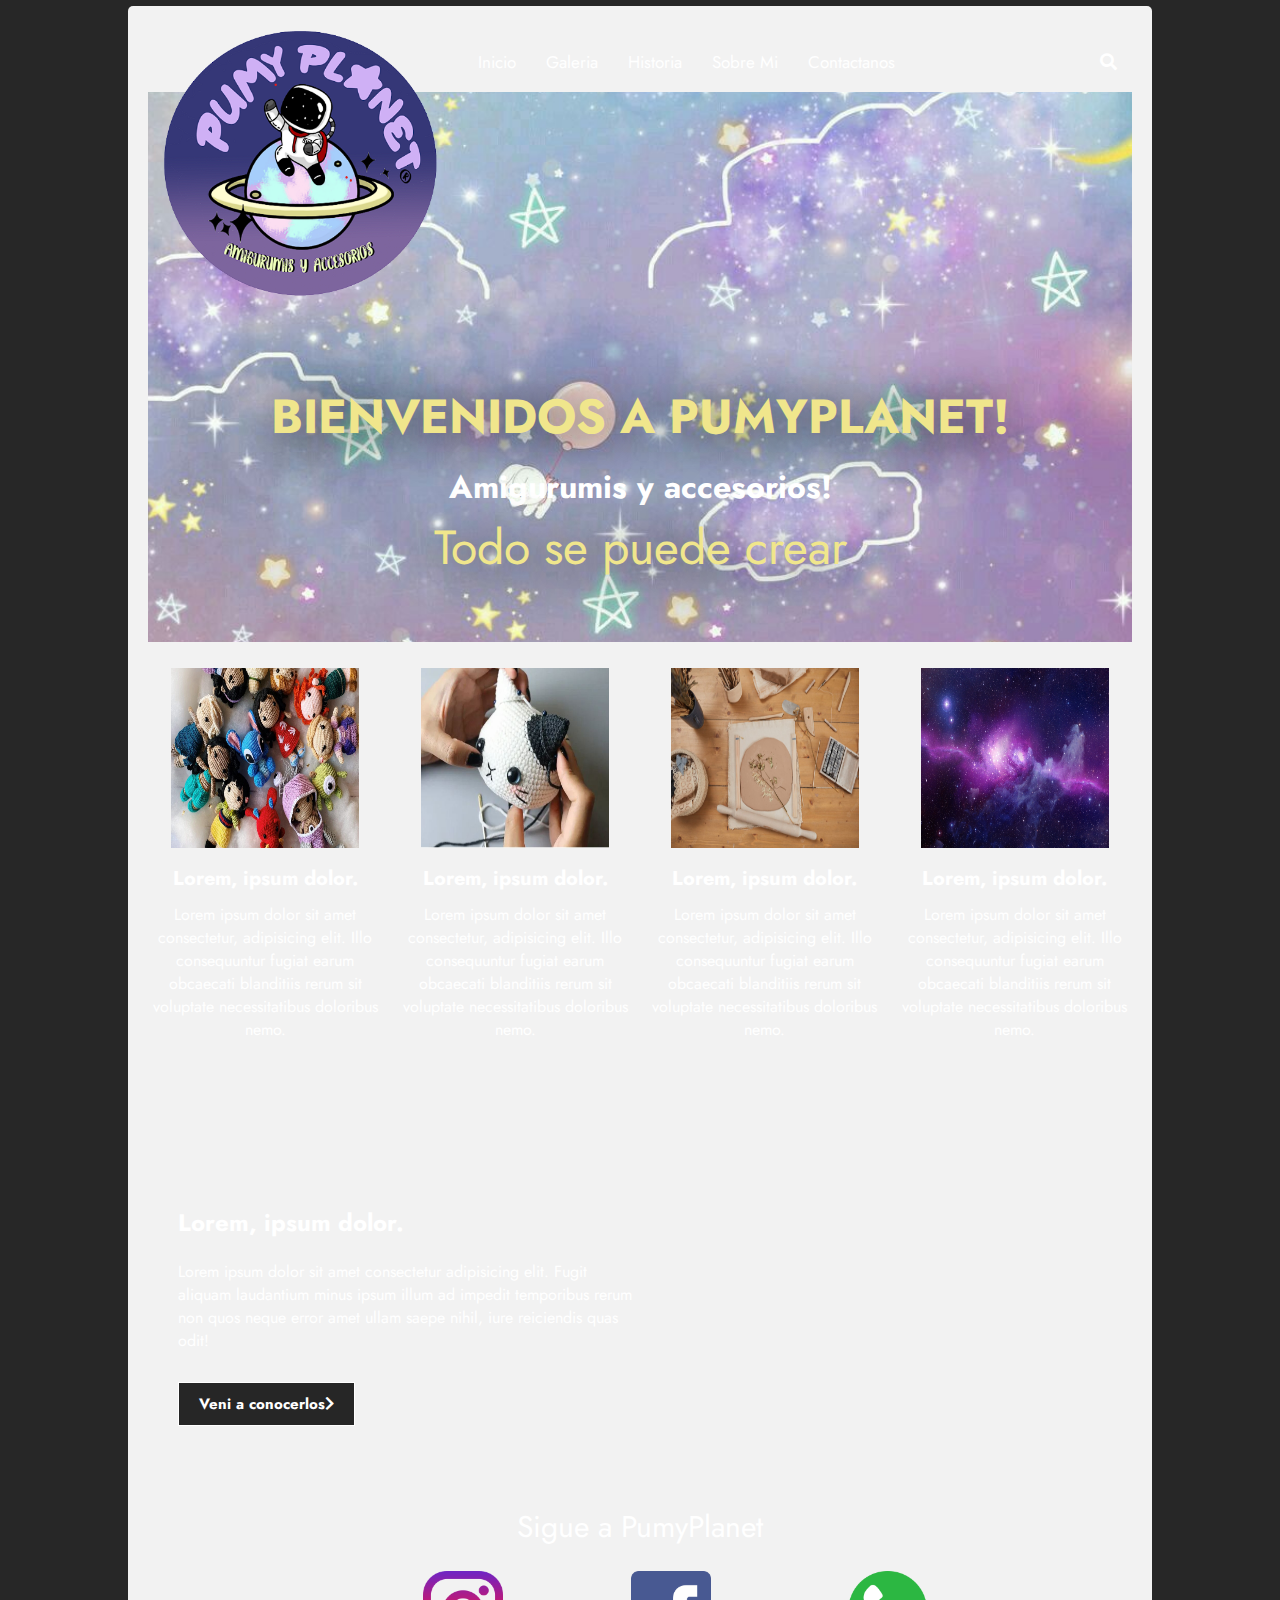
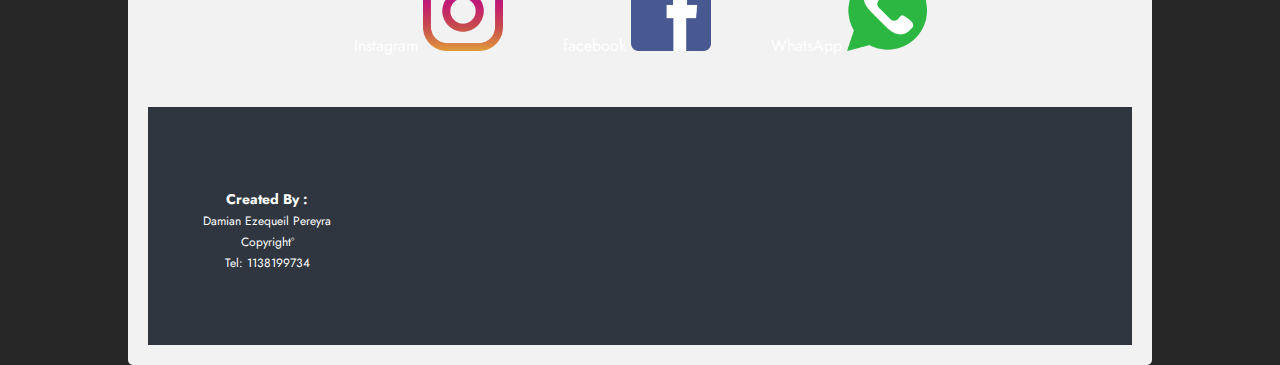
==== index.html @ bd74acfd "cd proyect" ====
<!DOCTYPE html>
<html lang="es">
  <head>
    <meta charset="UTF-8" />
    <meta name="viewport" content="width=device-width, initial-scale=1.0" />
    <meta http-equiv="X-UA-Compatible" content="ie=edge" />
    <title>PumyPlanet</title>
    
    <link
      rel="stylesheet"
      href="https://cdnjs.cloudflare.com/ajax/libs/font-awesome/5.13.0/css/all.min.css"
    />
  
    <link
      href="https://fonts.googleapis.com/css2?family=Jost:ital,wght@0,300;0,400;0,500;1,400&display=swap"
      rel="stylesheet"
    />
  
    <link rel="stylesheet" href="./css/styles.css" />
    <link rel="icon" href="img/pumi_planet.png">
  </head>

  <body>
    <div class="menu-btn">
      <i class="fas fa-bars"></i>
    </div>

    <div class="container">
      <nav class="nav-main">
        <img src="/img/pumi_planet.png" alt="Icon Brnad" class="nav-brand" />
        
        <ul class="nav-menu">
          <li><a href="/index.html">Inicio</a></li>
          <li><a href="/galery.html">Galeria</a></li>
          <li><a href="/history.html">Historia</a></li>
          <li><a href="/aboutme.html">Sobre Mi</a></li>
          <li><a href="/contact.html">Contactanos</a></li>
        </ul>
        <ul class="nav-menu-right">
          <li>
            <a href="#"> <i class="fas fa-search"></i></a>
          </li>
        
        </ul>
      </nav>

     
      <header class="showcase">
        
        <h2>BIENVENIDOS A PUMYPLANET!</h2>
        <h1>Amigurumis y accesorios!</h1>
        <p>
     Todo se puede crear
        </p>
      
       
      </header>

      <div class="news-cards">
        <div>
          <img src="./img/articulo1.jpg" alt="" />
          <h3>Lorem, ipsum dolor.</h3>
          <p>
            Lorem ipsum dolor sit amet consectetur, adipisicing elit. Illo
            consequuntur fugiat earum obcaecati blanditiis rerum sit voluptate
            necessitatibus doloribus nemo.
          </p>
          <a href=""
            >Mas información <i class="fas fa-angle-double-right"></i
          ></a>
        </div>
        <div>
          <img src="./img/articulo2.JPG" alt="" />
          <h3>Lorem, ipsum dolor.</h3>
          <p>
            Lorem ipsum dolor sit amet consectetur, adipisicing elit. Illo
            consequuntur fugiat earum obcaecati blanditiis rerum sit voluptate
            necessitatibus doloribus nemo.
          </p>
          <a href=""
            >Mas información <i class="fas fa-angle-double-right"></i
          ></a>
        </div>
        <div>
          <img src="./img/articulo3.jpg" alt="" />
          <h3>Lorem, ipsum dolor.</h3>
          <p>
            Lorem ipsum dolor sit amet consectetur, adipisicing elit. Illo
            consequuntur fugiat earum obcaecati blanditiis rerum sit voluptate
            necessitatibus doloribus nemo.
          </p>
          <a href=""
            >Mas información <i class="fas fa-angle-double-right"></i
          ></a>
        </div>
        <div>
          <img src="./img//headerpumy.jpg" alt="" />
          <h3>Lorem, ipsum dolor.</h3>
          <p>
            Lorem ipsum dolor sit amet consectetur, adipisicing elit. Illo
            consequuntur fugiat earum obcaecati blanditiis rerum sit voluptate
            necessitatibus doloribus nemo.
          </p>
          <a href=""
            >Mas información <i class="fas fa-angle-double-right"></i
          ></a>
        </div>
      </div>

      <div class="cards-banner-one">
        <div class="content">
          <h2>Lorem, ipsum dolor.</h2>
          <p>
            Lorem ipsum dolor sit amet consectetur adipisicing elit. Fugit
            aliquam laudantium minus ipsum illum ad impedit temporibus rerum non
            quos neque error amet ullam saepe nihil, iure reiciendis quas odit!
          </p>
          <a href="" class="btn"
            >Veni a conocerlos<i class="fas fa-chevron-right"></i
          ></a>
        </div>
      </div>

    

     
    <div class="socials">

      <section class="social">
        <p>Sigue a PumyPlanet</p>
        <div class="links">
          
            <a href="https://www.instagram.com/pumy.planet/" target="_blank"
              >Instagram <img src="/img/instalogo.png" alt=""></a
            >
         
            <a
              href="https://www.facebook.com/Pumy-Planet-100569625677341/"
              target="_blank"
              >facebook <img src="/img/facelogo.png" alt=""></a
            >
          
            <a
              href="https://wa.me/5491141641355?text=Hola!,%20tengo%20interes%20por%20uno,
              %20de%20tus%20productos,%20espero%20respuesta.%20Muchas%20Gracias!."
              target="_blank"
              >WhatsApp <img src="/img/wapplogo.png" alt=""></a
            >
          
        </div>
      </section>
    </div>
    <footer class="footer">
 
    <div class="footer-links">
      <div class="footer-container">
        <ul>
          <li>
            <a href=""><h3>Created By :</h3></a>
          </li>
          <li><a href="">Damian Ezequeil Pereyra</a></li>
          <li><a href="">Copyrightº</a></li>
          <li><a href="">Tel: 1138199734</a></li>
          
        </ul>
        <ul>

      </div>
     
       
      </footer>

      
    </div>
  </body>
</html>
---- css/styles.css ----
* {
  box-sizing: border-box;
  margin: 0;
  margin-top: 3px;
  padding: 0;
}

body {
  background: #000000;
  color: #ffffff;

  background-color: #272727;
  background-image: url(https://wallpapercave.com/uwp/uwp1712384.jpeg);

  font-family: "Jost", sans-serif;
}

a {
  color: #ffffff;
  text-decoration: none;
}

ul {
  list-style: none;
}

.container {
  width: 80%;
  margin: auto;
  padding: 10px;
  background: rgb(104 62 97 / 91%);
  background-image: url(https://www.xtrafondos.com/wallpapers/vertical/galaxia-en-el-espacio-4052.jpg);
  background-repeat: no-repeat;
  background-size: cover;
  background-attachment: fixed;
  background-position-y: bottom;
}

.nav-main {
  font-size: 17px;
  display: flex;
  justify-content: space-between;
  align-items: center;
  height: 60px;
  padding: 20px 0;
}

.nav-brand {
  width: 300px;
  padding-top: 200px;
}

.nav-main ul {
  display: flex;
}

.nav-main ul li {
  padding: 15px;
}

.nav-main ul li a:hover {
  border-bottom: 1px solid #ffffff;
}

.nav-main ul.nav-menu {
  flex: 1;
  margin-left: 15px;
}

.menu-btn {
  margin-top: 15px;
  position: absolute;
  cursor: pointer;
  top: 15px;
  right: 30px;
  z-index: 2;
  font-size: 1.8rem;
  display: none;
}

.showcase {
  width: 100%;
  height: 550px;

  background: url("../img/galaxiakawaii.jpg") no-repeat center center/cover;
  padding-bottom: 0px;
  padding: 50px;
  display: flex;
  flex-direction: column;
  align-items: center;
  justify-content: flex-end;

  background-attachment: fixed;
}

.btn {
  cursor: pointer;
  display: inline-block;
  border: 0;
  font-weight: bold;
  padding: 10px 20px;
  background: #262626;
  color: #ffffff;
  font-size: 15px;
  border: 1px solid #ffffff;
  margin: 10px 0;
}

.btn:hover {
  opacity: 0.6;
}

.showcase h2,
.showcase p {
  margin-bottom: 10px;
  color: khaki;
  text-shadow: 5px 5px 50px #000;
  font-size: 3rem;

 /* -webkit-text-stroke: 2px rgb(253, 255, 122);*/
}

.news-cards {
  display: grid;
  grid-template-columns: repeat(4, 1fr);
  gap: 15px;
  margin: 10px 0;
  margin-bottom: 30px;
  margin-top: 20px;
  text-align: center;
}

.news-cards img {
  width: 80%;
  height: 180px;
  align-items: center;
}

.news-cards h3 {
  font-size: 20px;
  margin: 10px 0;
}

.news-cards a {
  padding: 5px 7px;
  color: #f2f2f2;
  text-transform: uppercase;
  display: inline-block;
  font-size: small;
  align-items: center;
  border: 1px solid #f2f2f2;
  border-radius: 3px;
}

.news-cards a:hover {
  text-decoration: underline;
}

.cards-banner-one {
  width: 100%;
  height: 350px;
  background: url("../img/galaxiakawaii.jpg") no-repeat center center/cover;
  background-attachment: fixed;
  margin-bottom: 20px;
}

.cards-banner-one .content {
  width: 50%;
  padding: 90px 0 0 30px;
  color: #ffffff;
}

.cards-banner-one p,
.cards-banner-one h2 {
  margin: 10px 0 20px 0;
}

/* Cards banner one */
.cards-banner-two {
  width: 100%;
  height: 350px;

  margin-bottom: 30px;
}

.cards-banner-two .content {
  width: 50%;
  padding: 90px 0 0 30px;
  color: #ffffff;
}

.cards-banner-two p,
.cards-banner-two h2 {
  margin: 10px 0 20px 0;
}

.social {
  margin: 50px;
}

.social p {
  text-align: center;
  font-size: 30px;
  margin-bottom: 20px;
}

.links {
  display: flex;
  align-items: center;
  justify-content: center;
}

.links a {
  margin: 0 30px;
}

.links a i {
  font-size: 3rem;
}

.footer-links {
  background: #2f3640;
  color: #616161;
  font-size: 12px;
  padding: 53px 0;
}

.footer-container {
  display: grid;
  grid-template-columns: repeat(4, 1fr);
  gap: 10px;
  align-items: flex-start;
  justify-content: center;
}

.footer-container ul {
  margin: 0 auto;
}

.footer {
  background: #2f3640;
  color: #616161;
  font-size: 18px;
  padding: 20px 0;
  text-align: center;
}


@media (max-width: 858px) {
  .menu-btn {
    display: block;
  }

  .container {
    width: 95%;
    padding: 8px;
  }

  .nav-main ul.nav-menu {
    display: block;
    position: absolute;
    top: 0;
    left: 0;
    background: #2f3640;
    height: 100%;
    padding: 20px;
    transform: translateX(-300px);
    transition: transform 0.5s ease-in-out;
    opacity: 0.9;
  }

  .nav-main ul.nav-menu.show {
    transform: translateX(-15px);
  }

  .nav-main ul.nav-menu li {
    padding: 20px;
  }

  .nav-main ul.nav-menu-right {
    margin-right: 50px;
  }

  .news-cards {
    grid-template-columns: repeat(2, 1fr);
  }

  .cards-banner-one,
  .cards-banner-two {
    height: 420px;
  }

  .cards-banner-one .content,
  .cards-banner-two .content {
    width: 80%;
  }
}

@media (max-width: 450px) {
  .news-cards {
    grid-template-columns: 1fr;
  }

  .news-cards img {
    height: 260px;
  }

  .cards-banner-one,
  .cards-banner-two {
    height: 450px;
  }

  .footer-links .footer-container {
    grid-template-columns: repeat(2, 1fr);
    gap: 20px;
    font-size: 14px;
  }

 
}

input[type="text"],
select,
textarea {
  width: 100%;
  padding: 12px;
  border: 1px solid #ccc;
  border-radius: 4px;
  box-sizing: border-box;
  margin-top: 6px;
  margin-bottom: 16px;
  resize: vertical;
}

input[type="submit"] {
  background-color: #04aa6d;
  color: white;
  padding: 12px 20px;
  border: none;
  border-radius: 4px;
  cursor: pointer;
}

input[type="submit"]:hover {
  background-color: #45a049;
}

.container {
  border-radius: 5px;
  background-color: #f2f2f2;
  padding: 20px;
}
.news-cards .container {
  border: 3px solid #000000;
  box-shadow: 0px 9px 21px 6px rgba(0, 0, 0, 0.5);
  padding: 2em;
  overflow: none !important;
  background-color: rgba(250, 196, 255, 0.811);
  align-items: center;
}

.news-cards img {
  transition: transform 0.2s;
}

.news-cards img:hover {
  transform: scale(1.2);
}

.links img {
  width: 80px;
}

h2 {
  animation: fadeIn 8s;
}
h1 {
  animation: fadeIn 6s;
}

.showcase p {
  animation: fadeIn 8s;
}

@keyframes fadeIn {
  0% {
    opacity: 0;
  }
  100% {
    opacity: 1;
  }
}

@media (max-width: 586px) {

  .showcase p {
    display: none;
    text-align: center;
  }

  .showcase h2 {
    text-align: center;
    font-size: 2rem;
  }
  .showcase h1 {
    text-align: center;
    font-size: 2rem;
    padding-bottom: 20px;
    padding-top: 30px;
  }

 .nav-brand {
    padding-left: 50px;
  }
  .links {
    display: grid;
    grid-template-columns: 1fr;


  } 
  .links img {
   
    width: 100px;
    padding: -200px;
    text-align: center;


  }

}
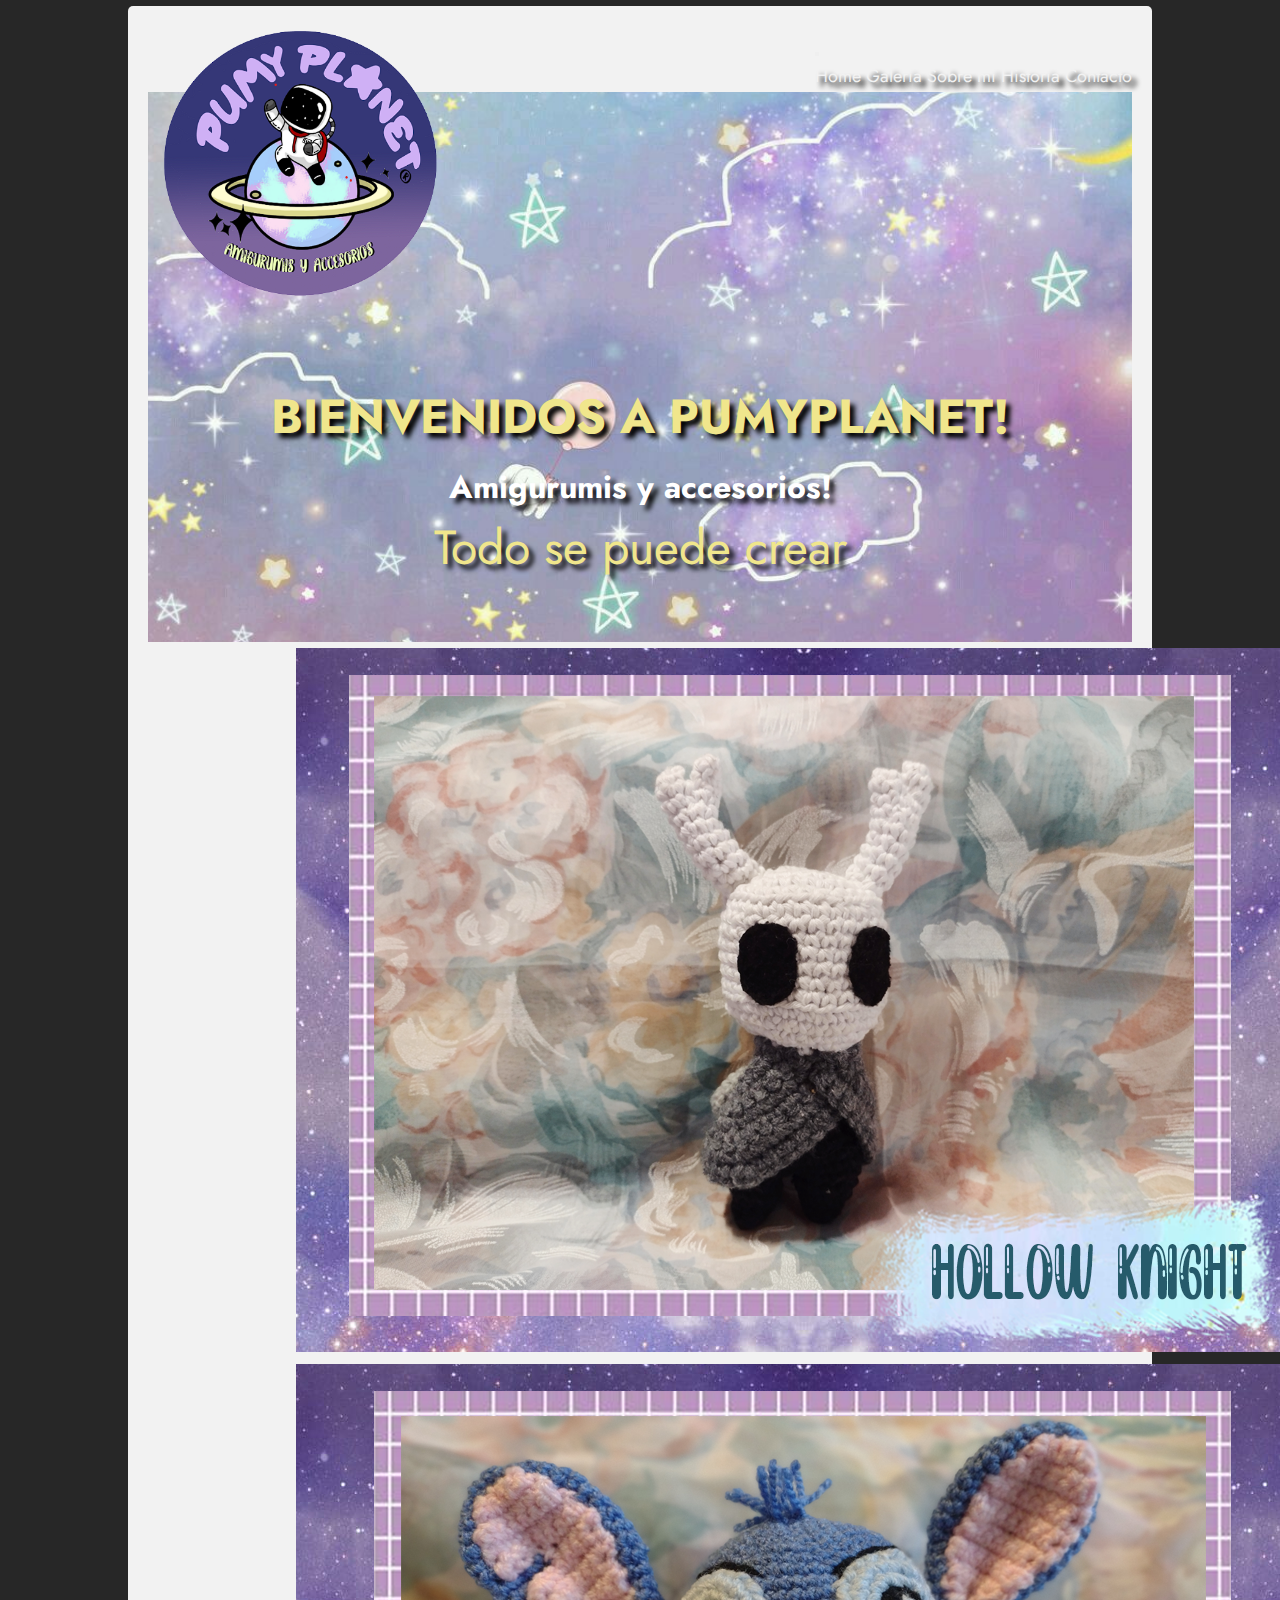
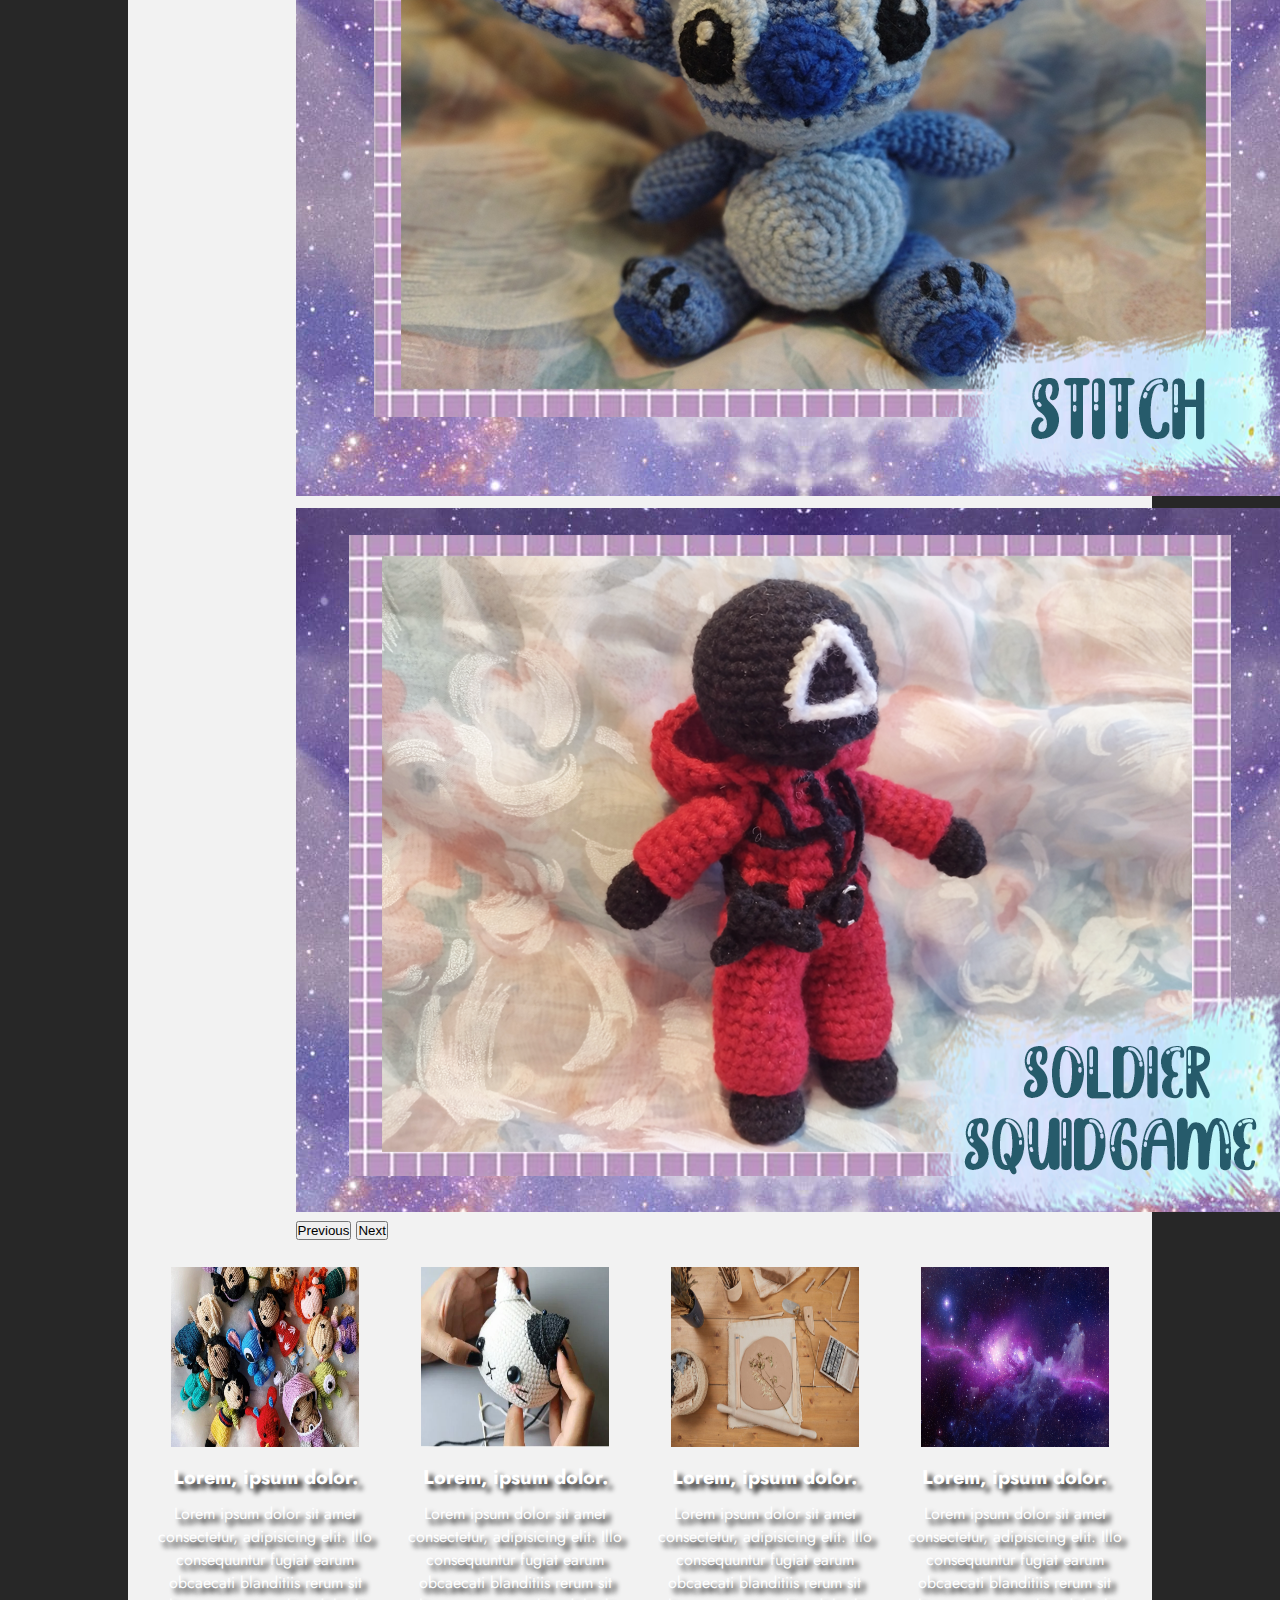
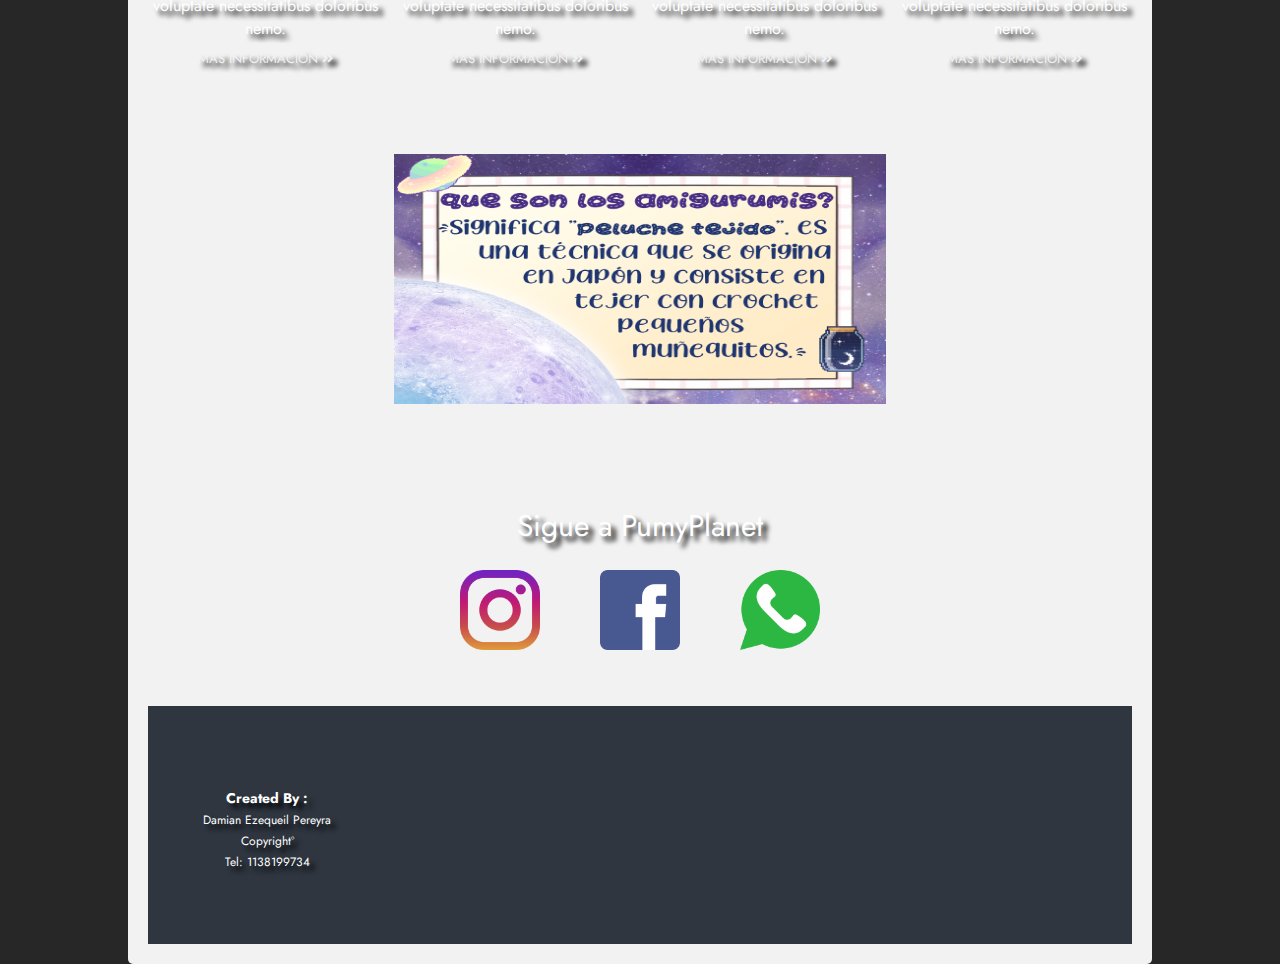
==== commit 4af126b8: "agrego bootstrap" ====
--- a/index.html
+++ b/index.html
@@ -15,33 +15,37 @@
       href="https://fonts.googleapis.com/css2?family=Jost:ital,wght@0,300;0,400;0,500;1,400&display=swap"
       rel="stylesheet"
     />
-  
+  <!-- CSS only -->
+<link href="https://cdn.jsdelivr.net/npm/bootstrap@5.2.0/dist/css/bootstrap.min.css" rel="stylesheet" integrity="sha384-gH2yIJqKdNHPEq0n4Mqa/HGKIhSkIHeL5AyhkYV8i59U5AR6csBvApHHNl/vI1Bx" crossorigin="anonymous">
     <link rel="stylesheet" href="./css/styles.css" />
     <link rel="icon" href="img/pumi_planet.png">
   </head>
 
   <body>
-    <div class="menu-btn">
-      <i class="fas fa-bars"></i>
-    </div>
-
+  
+
+  
     <div class="container">
       <nav class="nav-main">
-        <img src="/img/pumi_planet.png" alt="Icon Brnad" class="nav-brand" />
-        
-        <ul class="nav-menu">
-          <li><a href="/index.html">Inicio</a></li>
-          <li><a href="/galery.html">Galeria</a></li>
-          <li><a href="/history.html">Historia</a></li>
-          <li><a href="/aboutme.html">Sobre Mi</a></li>
-          <li><a href="/contact.html">Contactanos</a></li>
-        </ul>
-        <ul class="nav-menu-right">
-          <li>
-            <a href="#"> <i class="fas fa-search"></i></a>
-          </li>
-        
-        </ul>
+        <img src="./img/pumi_planet.png" alt="Icon Brnad" class="nav-brand" />
+        <nav class="navbar navbar-expand-lg bg-transparent">
+          <div class="container-fluid">
+          
+            <button class="navbar-toggler" type="button" data-bs-toggle="collapse" data-bs-target="#navbarColor01" aria-controls="navbarColor01" aria-expanded="false" aria-label="Toggle navigation">
+              <span class="navbar-toggler-icon "></span>
+            </button>
+            <div class="collapse navbar-collapse" id="navbarNavAltMarkup">
+              <div class="navbar-nav">
+                <a class="nav-link active" aria-current="page" href="./index.html">Home</a>
+                <a class="nav-link" href="./galery.html">Galeria</a>
+                <a class="nav-link" href="./aboutme.html">Sobre mi</a>
+                <a class="nav-link" href="./history.html">Historia</a>
+                <a class="nav-link" href="./contact.html">Contacto</a>
+                
+              </div>
+            </div>
+          </div>
+        </nav>
       </nav>
 
      
@@ -52,9 +56,31 @@
         <p>
      Todo se puede crear
         </p>
+
       
        
       </header>
+      <div id="carouselExampleInterval" class="carousel slide" data-bs-ride="carousel">
+        <div class="carousel-inner">
+          <div class="carousel-item active" data-bs-interval="2000">
+            <img src="./img/Hollow_knight1.png" class="d-block w-100" alt="...">
+          </div>
+          <div class="carousel-item" data-bs-interval="2000">
+            <img src="./img/Stitch1.png" class="d-block w-100" alt="...">
+          </div>
+          <div class="carousel-item" data-bs-interval="2000">
+            <img src="./img/soldier01.png" class="d-block w-100" alt="...">
+          </div>
+        </div>
+        <button class="carousel-control-prev" type="button" data-bs-target="#carouselExampleInterval" data-bs-slide="prev">
+          <span class="carousel-control-prev-icon" aria-hidden="true"></span>
+          <span class="visually-hidden">Previous</span>
+        </button>
+        <button class="carousel-control-next" type="button" data-bs-target="#carouselExampleInterval" data-bs-slide="next">
+          <span class="carousel-control-next-icon" aria-hidden="true"></span>
+          <span class="visually-hidden">Next</span>
+        </button>
+      </div>
 
       <div class="news-cards">
         <div>
@@ -108,17 +134,13 @@
       </div>
 
       <div class="cards-banner-one">
-        <div class="content">
-          <h2>Lorem, ipsum dolor.</h2>
-          <p>
-            Lorem ipsum dolor sit amet consectetur adipisicing elit. Fugit
-            aliquam laudantium minus ipsum illum ad impedit temporibus rerum non
-            quos neque error amet ullam saepe nihil, iure reiciendis quas odit!
-          </p>
-          <a href="" class="btn"
-            >Veni a conocerlos<i class="fas fa-chevron-right"></i
-          ></a>
-        </div>
+        
+          
+       <div>
+         <img src="./img/que_son_00.png" alt="">
+        
+          </div>
+       
       </div>
 
     
@@ -131,20 +153,20 @@
         <div class="links">
           
             <a href="https://www.instagram.com/pumy.planet/" target="_blank"
-              >Instagram <img src="/img/instalogo.png" alt=""></a
+              > <img src="./img/instalogo.png" alt=""></a
             >
          
             <a
               href="https://www.facebook.com/Pumy-Planet-100569625677341/"
               target="_blank"
-              >facebook <img src="/img/facelogo.png" alt=""></a
+              > <img src="./img/facelogo.png" alt=""></a
             >
           
             <a
               href="https://wa.me/5491141641355?text=Hola!,%20tengo%20interes%20por%20uno,
               %20de%20tus%20productos,%20espero%20respuesta.%20Muchas%20Gracias!."
               target="_blank"
-              >WhatsApp <img src="/img/wapplogo.png" alt=""></a
+              > <img src="./img/wapplogo.png" alt=""></a
             >
           
         </div>
@@ -172,5 +194,7 @@
 
       
     </div>
+    <!-- JavaScript Bundle with Popper -->
+<script src="https://cdn.jsdelivr.net/npm/bootstrap@5.2.0/dist/js/bootstrap.bundle.min.js" integrity="sha384-A3rJD856KowSb7dwlZdYEkO39Gagi7vIsF0jrRAoQmDKKtQBHUuLZ9AsSv4jD4Xa" crossorigin="anonymous"></script>
   </body>
 </html>
--- a/css/styles.css
+++ b/css/styles.css
@@ -13,6 +13,7 @@
   background-image: url(https://wallpapercave.com/uwp/uwp1712384.jpeg);
 
   font-family: "Jost", sans-serif;
+  text-shadow: 5px 5px 5px #000;
 }
 
 a {
@@ -114,8 +115,9 @@
 .showcase p {
   margin-bottom: 10px;
   color: khaki;
-  text-shadow: 5px 5px 50px #000;
+  text-shadow: 5px 5px 5px #000;
   font-size: 3rem;
+  text-align: center;
 
  /* -webkit-text-stroke: 2px rgb(253, 255, 122);*/
 }
@@ -157,11 +159,24 @@
 }
 
 .cards-banner-one {
+  
   width: 100%;
   height: 350px;
   background: url("../img/galaxiakawaii.jpg") no-repeat center center/cover;
   background-attachment: fixed;
   margin-bottom: 20px;
+}
+
+.cards-banner-one img {
+  display: block;
+  width: 50%;
+  height: 400px;
+  align-items: center;
+  margin: auto;
+  padding-top: 50px;
+  padding-bottom: 100px;
+
+
 }
 
 .cards-banner-one .content {
@@ -246,7 +261,7 @@
 }
 
 
-@media (max-width: 858px) {
+@media (max-width: 900px) {
   .menu-btn {
     display: block;
   }
@@ -296,7 +311,7 @@
   }
 }
 
-@media (max-width: 450px) {
+@media (max-width: 500px) {
   .news-cards {
     grid-template-columns: 1fr;
   }
@@ -315,6 +330,17 @@
     gap: 20px;
     font-size: 14px;
   }
+  .nav-brand {
+    width: 300px;
+    padding-top: 10px;
+    margin: auto;
+  }
+
+  .carousel {
+    
+      width: 200px;
+      height: 200px;
+    }
 
  
 }
@@ -400,13 +426,15 @@
 
   .showcase h2 {
     text-align: center;
-    font-size: 2rem;
+    font-size: 2.3rem;
+    padding-bottom: 4px;
   }
   .showcase h1 {
     text-align: center;
     font-size: 2rem;
     padding-bottom: 20px;
     padding-top: 30px;
+    text-shadow: 5px 5px 5px #000;
   }
 
  .nav-brand {
@@ -427,4 +455,21 @@
 
   }
 
+}
+
+.carousel {
+margin: auto;
+  width: 70%;
+  height: 60%;
+}
+
+.navbar-nav a {
+
+  font-size: large;
+  color: #f2f2f2;
+}
+.navbar-nav .nav-link.active, .navbar-nav .show>.nav-link {
+  font-size: large;
+  color: #f2f2f2;
+
 }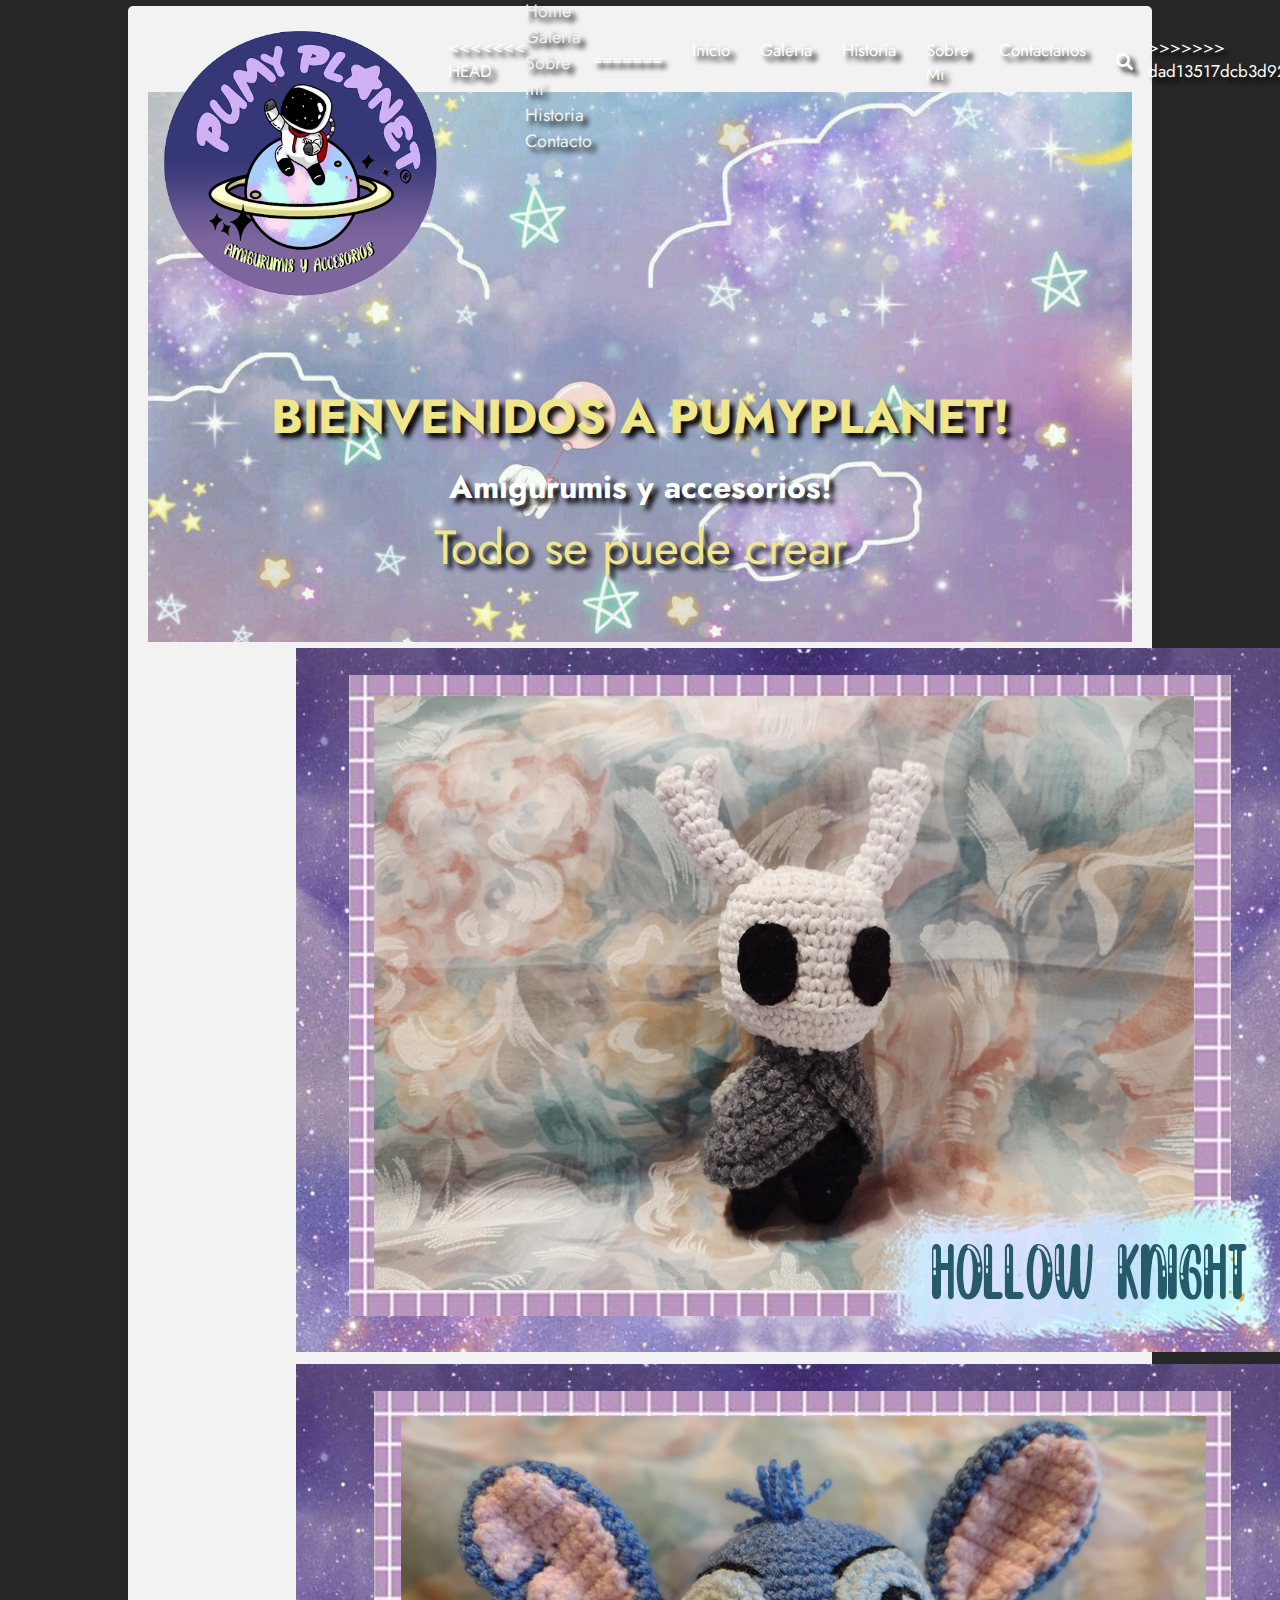
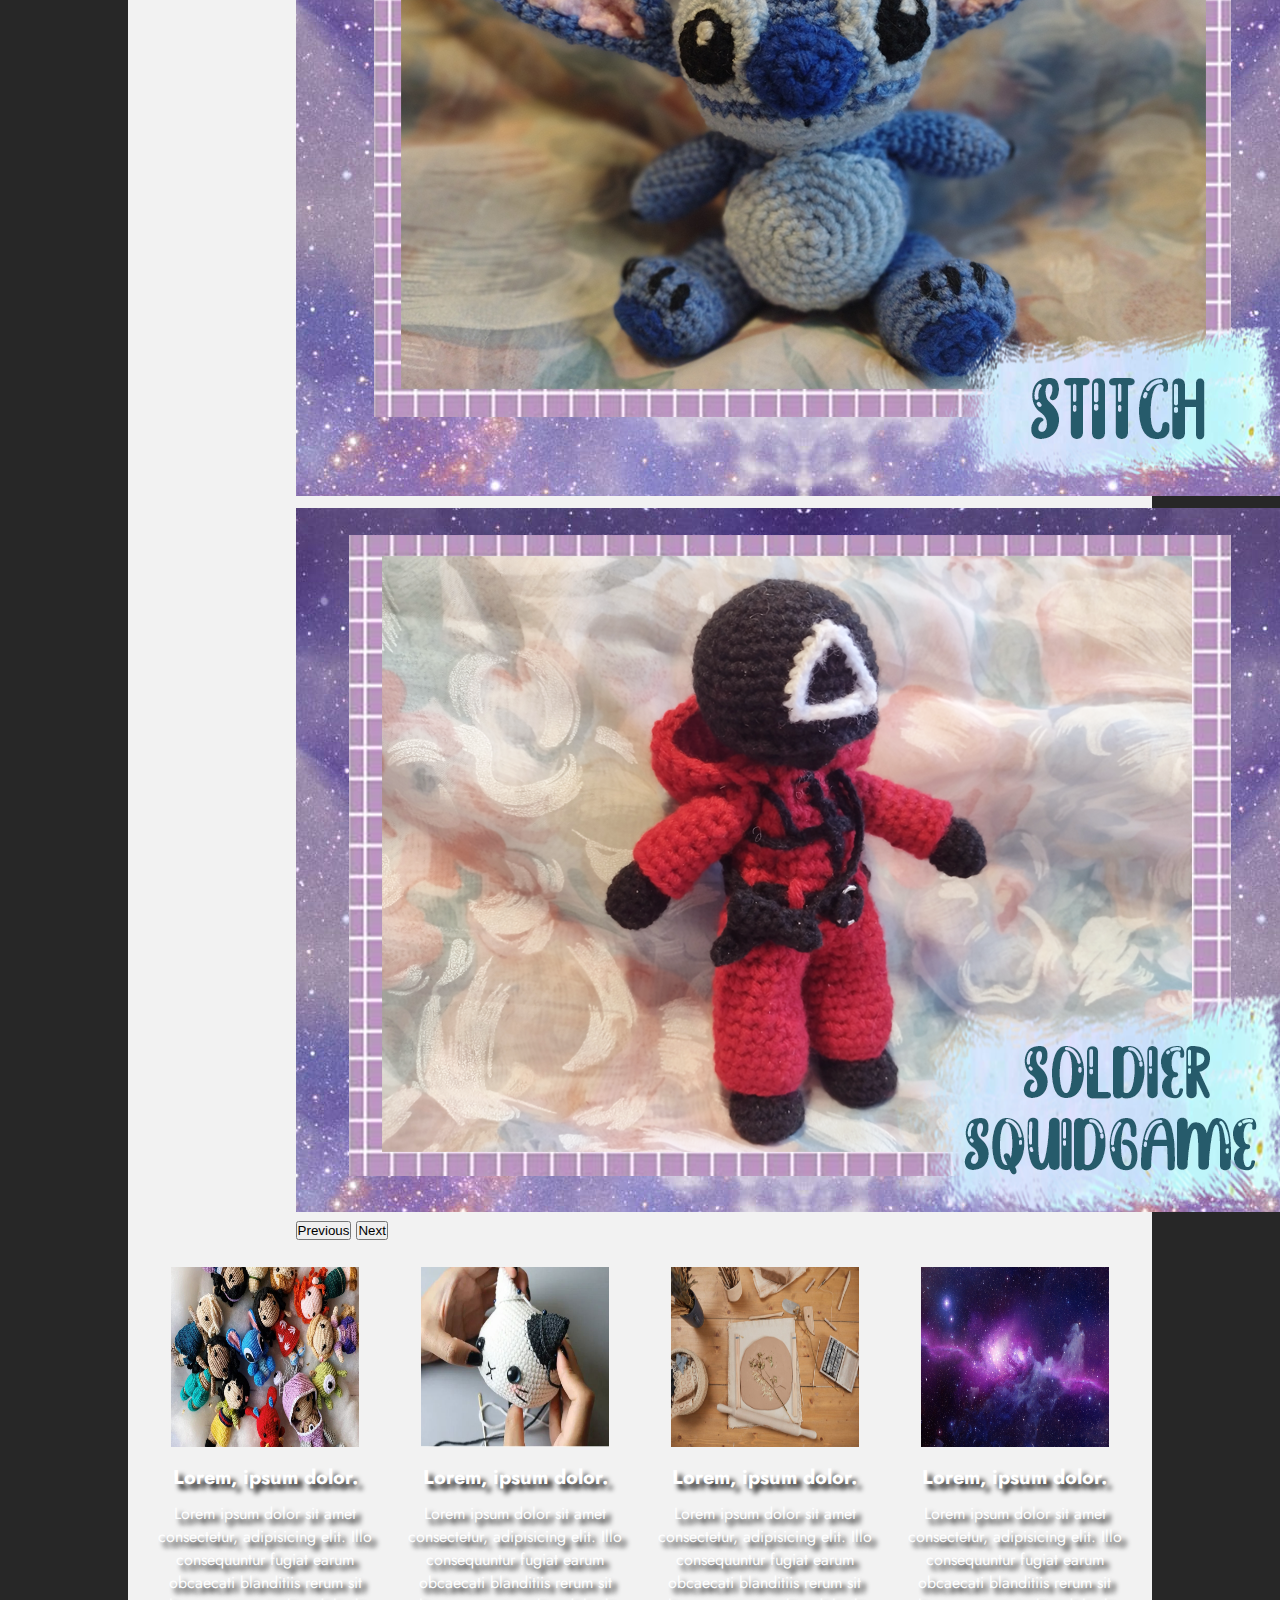
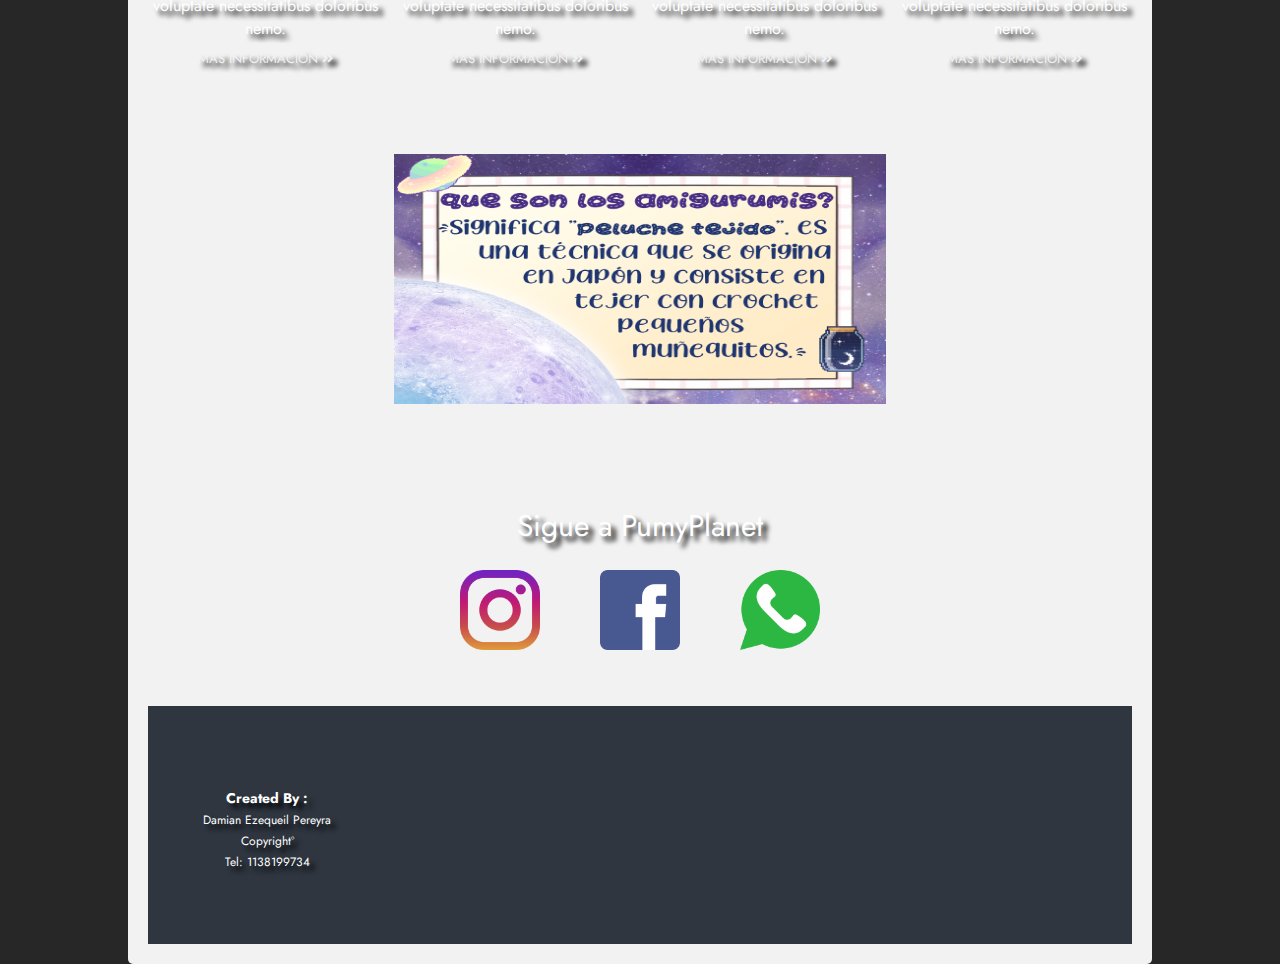
==== commit 87b07c43: "agrego bootstrap" ====
--- a/index.html
+++ b/index.html
@@ -28,6 +28,7 @@
     <div class="container">
       <nav class="nav-main">
         <img src="./img/pumi_planet.png" alt="Icon Brnad" class="nav-brand" />
+<<<<<<< HEAD
         <nav class="navbar navbar-expand-lg bg-transparent">
           <div class="container-fluid">
           
@@ -46,6 +47,22 @@
             </div>
           </div>
         </nav>
+=======
+        
+        <ul class="nav-menu">
+          <li><a href="index.html">Inicio</a></li>
+          <li><a href="galery.html">Galeria</a></li>
+          <li><a href="history.html">Historia</a></li>
+          <li><a href="aboutme.html">Sobre Mi</a></li>
+          <li><a href="contact.html">Contactanos</a></li>
+        </ul>
+        <ul class="nav-menu-right">
+          <li>
+            <a href="#"> <i class="fas fa-search"></i></a>
+          </li>
+        
+        </ul>
+>>>>>>> dad13517dcb3d92850c86030abf196c82bfb745f
       </nav>
 
      
